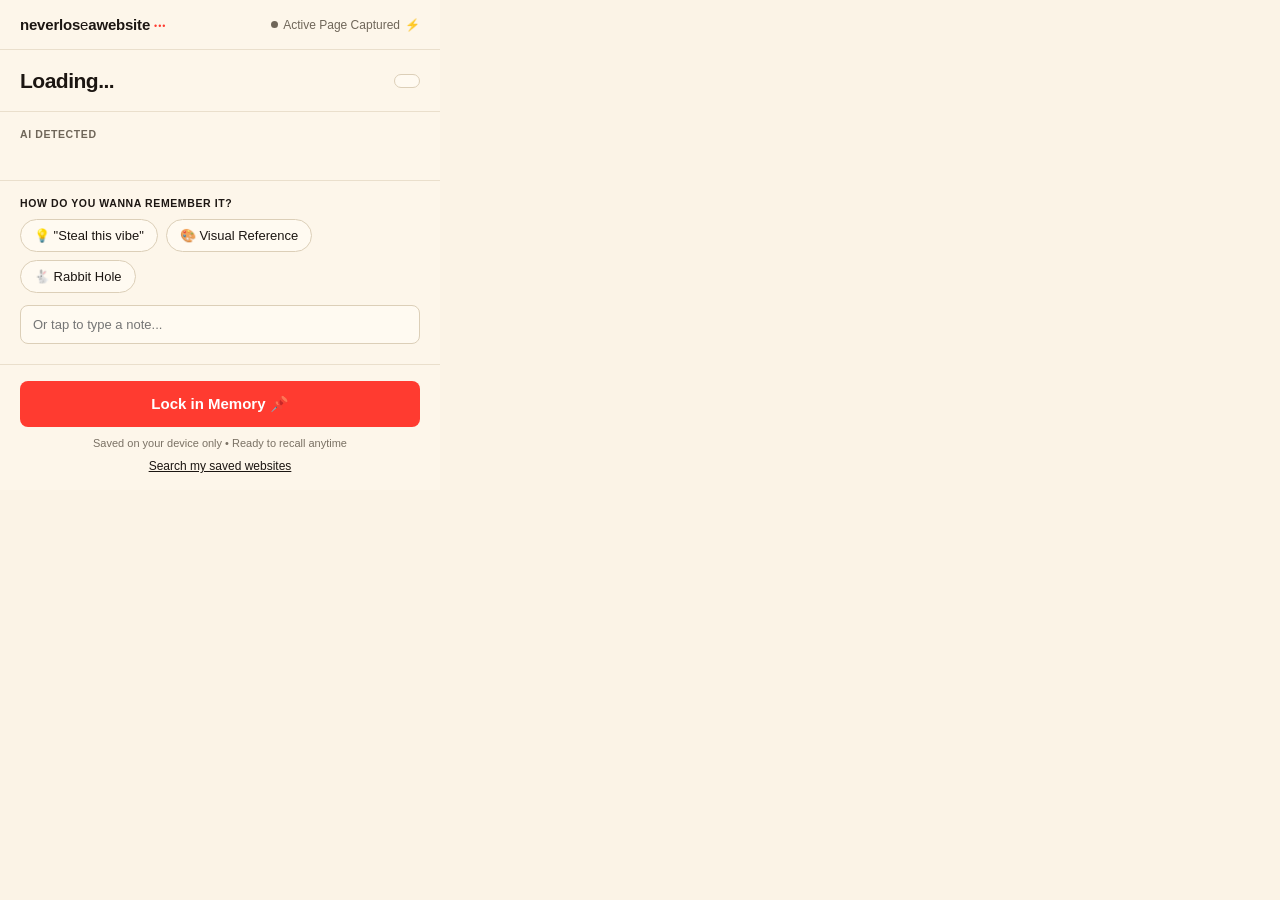
==== popup.html @ fbac19ff "Add neverloseawebsite Chrome extension v1.0.0 Co-Authored-By: Claude Sonnet 5.5 <noreply@anthropic.c" ====
<!DOCTYPE html>
<html lang="en">
<head>
  <meta charset="UTF-8" />
  <title>neverloseawebsite</title>
  <link rel="stylesheet" href="popup.css" />
</head>
<body>
  <div class="card">
    <header class="top">
      <div class="logo">neverlos<span>e</span>awebsite <span class="dots">&bull;&bull;&bull;</span></div>
      <div class="status"><span class="dot"></span> <span id="statusText">Active Page Captured</span> <span class="bolt">&#9889;</span></div>
    </header>

    <div id="mainView">
      <section class="page">
        <h1 id="pageTitle">Loading...</h1>
        <span class="pill" id="pageDomain"></span>
      </section>

      <section class="block">
        <div class="label">AI DETECTED</div>
        <div class="chips" id="tagChips"></div>
      </section>

      <section class="block">
        <div class="label strong">HOW DO YOU WANNA REMEMBER IT?</div>
        <div class="chips" id="reasonChips">
          <button class="chip reason" data-reason="Steal this vibe">&#128161; "Steal this vibe"</button>
          <button class="chip reason" data-reason="Visual Reference">&#127912; Visual Reference</button>
          <button class="chip reason" data-reason="Rabbit Hole">&#128007; Rabbit Hole</button>
        </div>
        <input id="note" class="note" type="text" placeholder="Or tap to type a note..." maxlength="200" />
      </section>

      <section class="actions">
        <button id="lockBtn" class="lock">Lock in Memory &#128204;</button>
        <div class="foot" id="footText">Saved on your device only &bull; Ready to recall anytime</div>
        <a href="#" id="searchLink" class="searchlink">Search my saved websites</a>
      </section>
    </div>

    <div id="folderView" hidden>
      <section class="page folderhead">
        <div>
          <h1 id="folderTitle">Locked in &#10003;</h1>
          <div class="sub" id="folderSub">Want to put it in a folder?</div>
        </div>
      </section>

      <section class="block" id="folderChoices">
        <div class="label strong">YOUR FOLDERS</div>
        <div class="chips" id="folderChips"></div>
        <div class="hint" id="folderHint"></div>

        <div class="label strong newlabel">OR MAKE A NEW ONE</div>
        <input id="newFolder" class="note" type="text" placeholder="Folder name, e.g. Design ideas" maxlength="30" />
      </section>

      <section class="actions" id="folderActions">
        <button id="addFolderBtn" class="lock">Add to new folder &#128193;</button>
        <a href="#" id="skipFolder" class="searchlink">Skip for now</a>
      </section>
    </div>
  </div>

  <script src="shared.js"></script>
  <script src="popup.js"></script>
</body>
</html>
---- popup.css ----
* { box-sizing: border-box; margin: 0; padding: 0; }
[hidden] { display: none !important; }

body {
  width: 440px;
  background: #fbf3e6;
  font-family: -apple-system, BlinkMacSystemFont, "Segoe UI", Roboto, Helvetica, Arial, sans-serif;
  color: #1c1612;
}

.card { background: #fdf6ea; }

.top {
  display: flex;
  justify-content: space-between;
  align-items: center;
  padding: 16px 20px;
  border-bottom: 1px solid #eadfcc;
  font-size: 13px;
}
.logo { font-weight: 700; font-size: 15px; letter-spacing: -0.2px; }
.logo span { font-weight: 400; }
.logo .dots { color: #ff3b30; font-size: 9px; letter-spacing: 1px; vertical-align: middle; }
.status { color: #6f6659; font-size: 12px; display: flex; align-items: center; gap: 5px; }
.dot { width: 7px; height: 7px; border-radius: 50%; background: #6f6659; display: inline-block; }
.bolt { color: #f5a623; }

.page {
  display: flex;
  justify-content: space-between;
  align-items: center;
  gap: 12px;
  padding: 18px 20px;
  border-bottom: 1px solid #eadfcc;
}
.page h1 {
  font-size: 21px;
  font-weight: 700;
  letter-spacing: -0.5px;
  line-height: 1.2;
  max-height: 52px;
  overflow: hidden;
}
.pill {
  flex-shrink: 0;
  border: 1px solid #dccfb8;
  background: #fffaf1;
  border-radius: 999px;
  padding: 6px 12px;
  font-size: 12px;
  max-width: 140px;
  white-space: nowrap;
  overflow: hidden;
  text-overflow: ellipsis;
}

.block { padding: 16px 20px 4px; }
.block + .block { border-top: 1px solid #eadfcc; margin-top: 14px; padding-top: 16px; }
.label { font-size: 10.5px; letter-spacing: 0.6px; color: #6f6659; margin-bottom: 10px; font-weight: 600; }
.label.strong { color: #1c1612; font-weight: 700; }

.chips { display: flex; flex-wrap: wrap; gap: 8px; margin-bottom: 12px; }
.chip {
  border: 1px solid #dccfb8;
  background: #fffaf1;
  color: #1c1612;
  border-radius: 999px;
  padding: 8px 13px;
  font-size: 13px;
  cursor: pointer;
  font-family: inherit;
  transition: all 0.12s ease;
}
.chip:hover { border-color: #1c1612; }
.chip.on { background: #14100c; color: #fff; border-color: #14100c; }
.chip.reason.on { background: #fff1ee; color: #1c1612; border-color: #ff3b30; box-shadow: 0 0 0 2px rgba(255, 59, 48, 0.15); }

.note {
  width: 100%;
  border: 1px solid #dccfb8;
  background: #fffaf1;
  border-radius: 8px;
  padding: 11px 12px;
  font-size: 13px;
  font-family: inherit;
  color: #1c1612;
  outline: none;
  margin-bottom: 16px;
}
.note:focus { border-color: #1c1612; }

.actions { padding: 0 20px 16px; border-top: 1px solid #eadfcc; padding-top: 16px; text-align: center; }
.lock {
  width: 100%;
  background: #ff3b30;
  color: #fff;
  border: none;
  border-radius: 8px;
  padding: 14px;
  font-size: 15px;
  font-weight: 700;
  cursor: pointer;
  font-family: inherit;
}
.lock:hover { background: #e62f25; }
.lock:disabled { background: #b9b2a5; cursor: default; }
.foot { margin-top: 10px; font-size: 11px; color: #7a7164; }
.trial {
  background: #fff1ee;
  border-bottom: 1px solid #f5d6d0;
  color: #1c1612;
  font-size: 12.5px;
  padding: 9px 20px;
  text-align: center;
}
.folderhead .sub { font-size: 13px; color: #6f6659; margin-top: 4px; }
.newlabel { margin-top: 6px; }
.chip.folder.on { background: #14100c; color: #fff; border-color: #14100c; }
.hint { font-size: 12.5px; color: #6f6659; margin-bottom: 12px; }
.paywall { margin-top: 10px; font-size: 12.5px; color: #b3261e; line-height: 1.4; }
.searchlink { display: inline-block; margin-top: 10px; font-size: 12px; color: #1c1612; text-decoration: underline; }
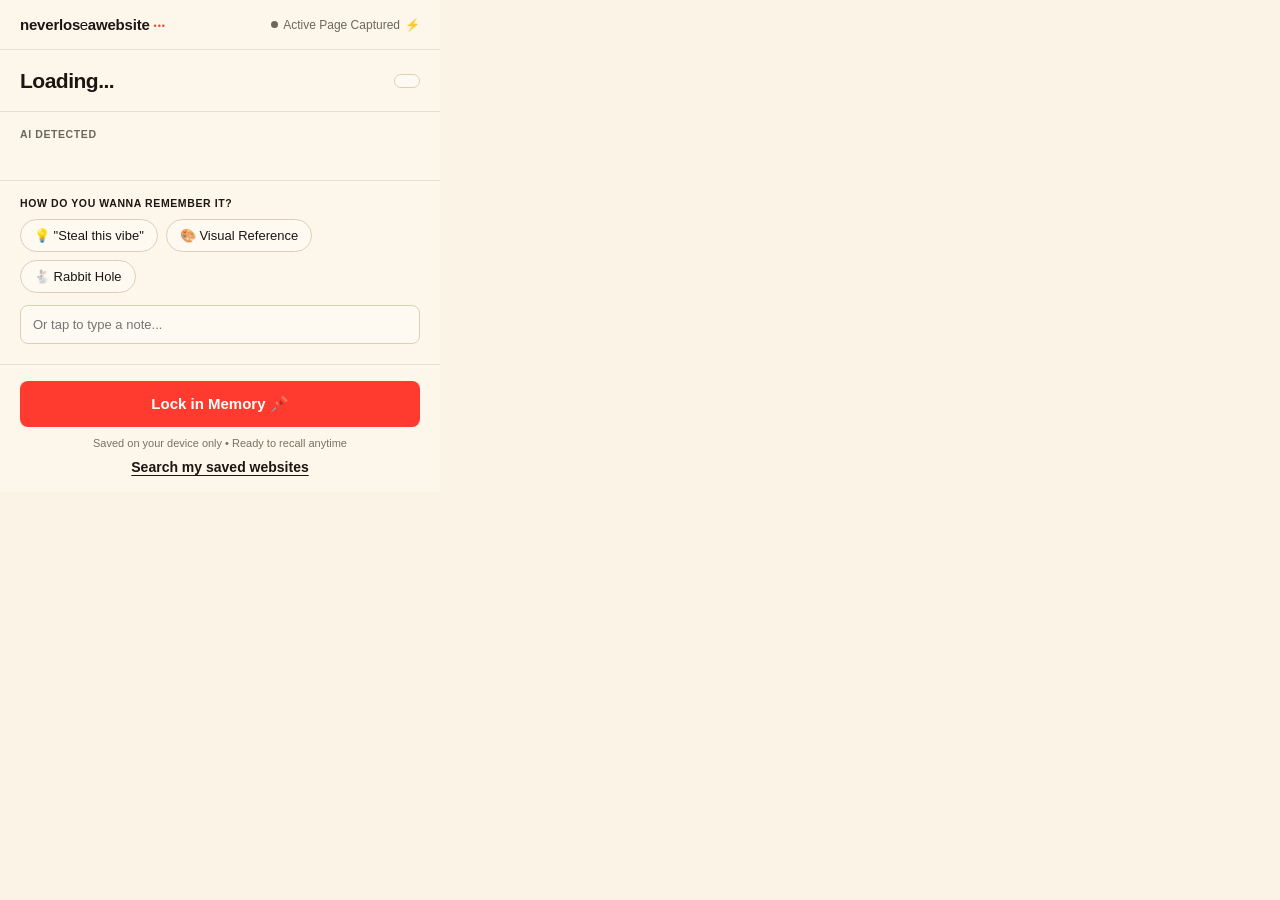
==== commit 73c04acc: "Wordmark kerning and spacing fix, bolder search link Co-Authored-By: Claude Sonnet 5.5 <noreply@anth" ====
--- a/popup.html
+++ b/popup.html
@@ -8,7 +8,7 @@
 <body>
   <div class="card">
     <header class="top">
-      <div class="logo">neverlos<span>e</span>awebsite <span class="dots">&bull;&bull;&bull;</span></div>
+      <div class="logo">neverlos<span style="margin-left:-0.03em">e</span>awebsite <span class="dots">&bull;&bull;&bull;</span></div>
       <div class="status"><span class="dot"></span> <span id="statusText">Active Page Captured</span> <span class="bolt">&#9889;</span></div>
     </header>
 
--- a/popup.css
+++ b/popup.css
@@ -18,7 +18,7 @@
   border-bottom: 1px solid #eadfcc;
   font-size: 13px;
 }
-.logo { font-weight: 700; font-size: 15px; letter-spacing: -0.2px; }
+.logo { font-weight: 700; font-size: 15px; letter-spacing: -0.2px; font-kerning: normal; text-rendering: optimizeLegibility; }
 .logo span { font-weight: 400; }
 .logo .dots { color: #ff3b30; font-size: 9px; letter-spacing: 1px; vertical-align: middle; }
 .status { color: #6f6659; font-size: 12px; display: flex; align-items: center; gap: 5px; }
@@ -118,4 +118,4 @@
 .chip.folder.on { background: #14100c; color: #fff; border-color: #14100c; }
 .hint { font-size: 12.5px; color: #6f6659; margin-bottom: 12px; }
 .paywall { margin-top: 10px; font-size: 12.5px; color: #b3261e; line-height: 1.4; }
-.searchlink { display: inline-block; margin-top: 10px; font-size: 12px; color: #1c1612; text-decoration: underline; }
+.searchlink { display: inline-block; margin-top: 10px; font-size: 14px; font-weight: 700; color: #1c1612; text-decoration: underline; text-underline-offset: 3px; }
